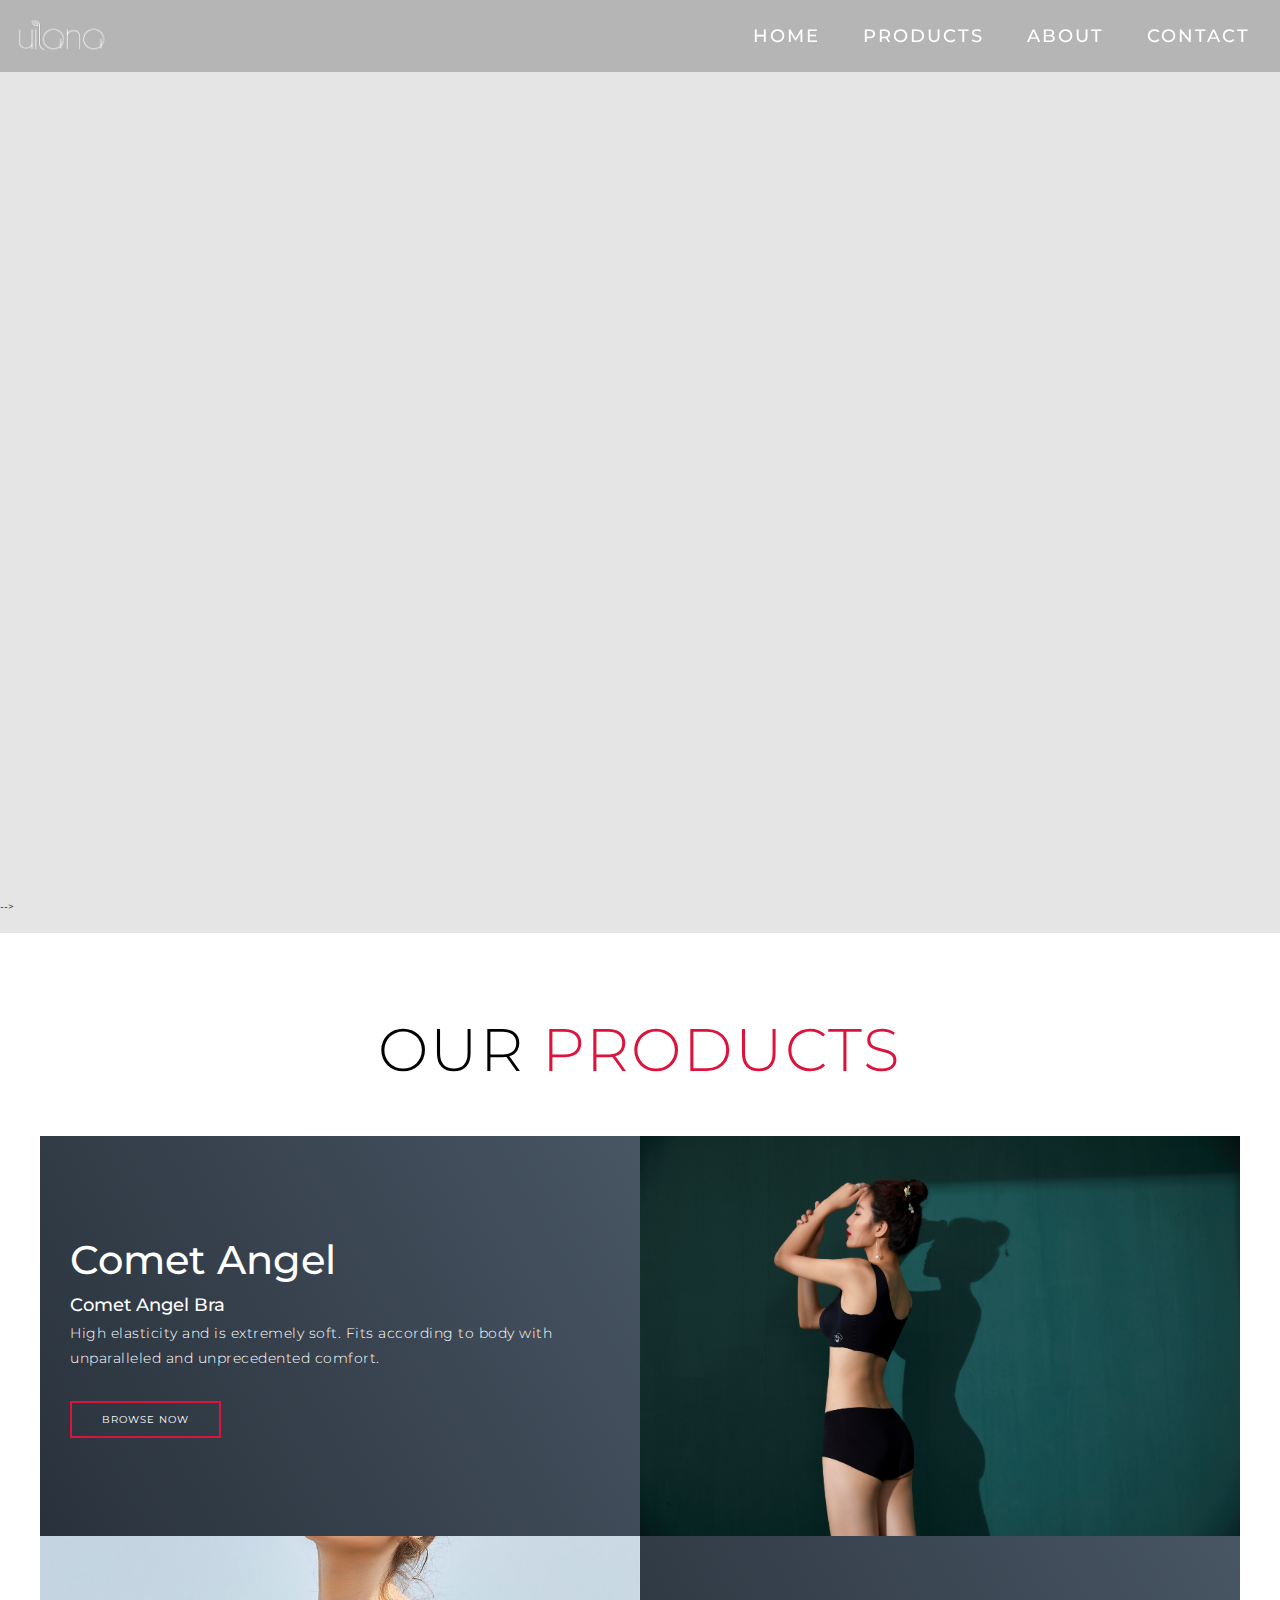
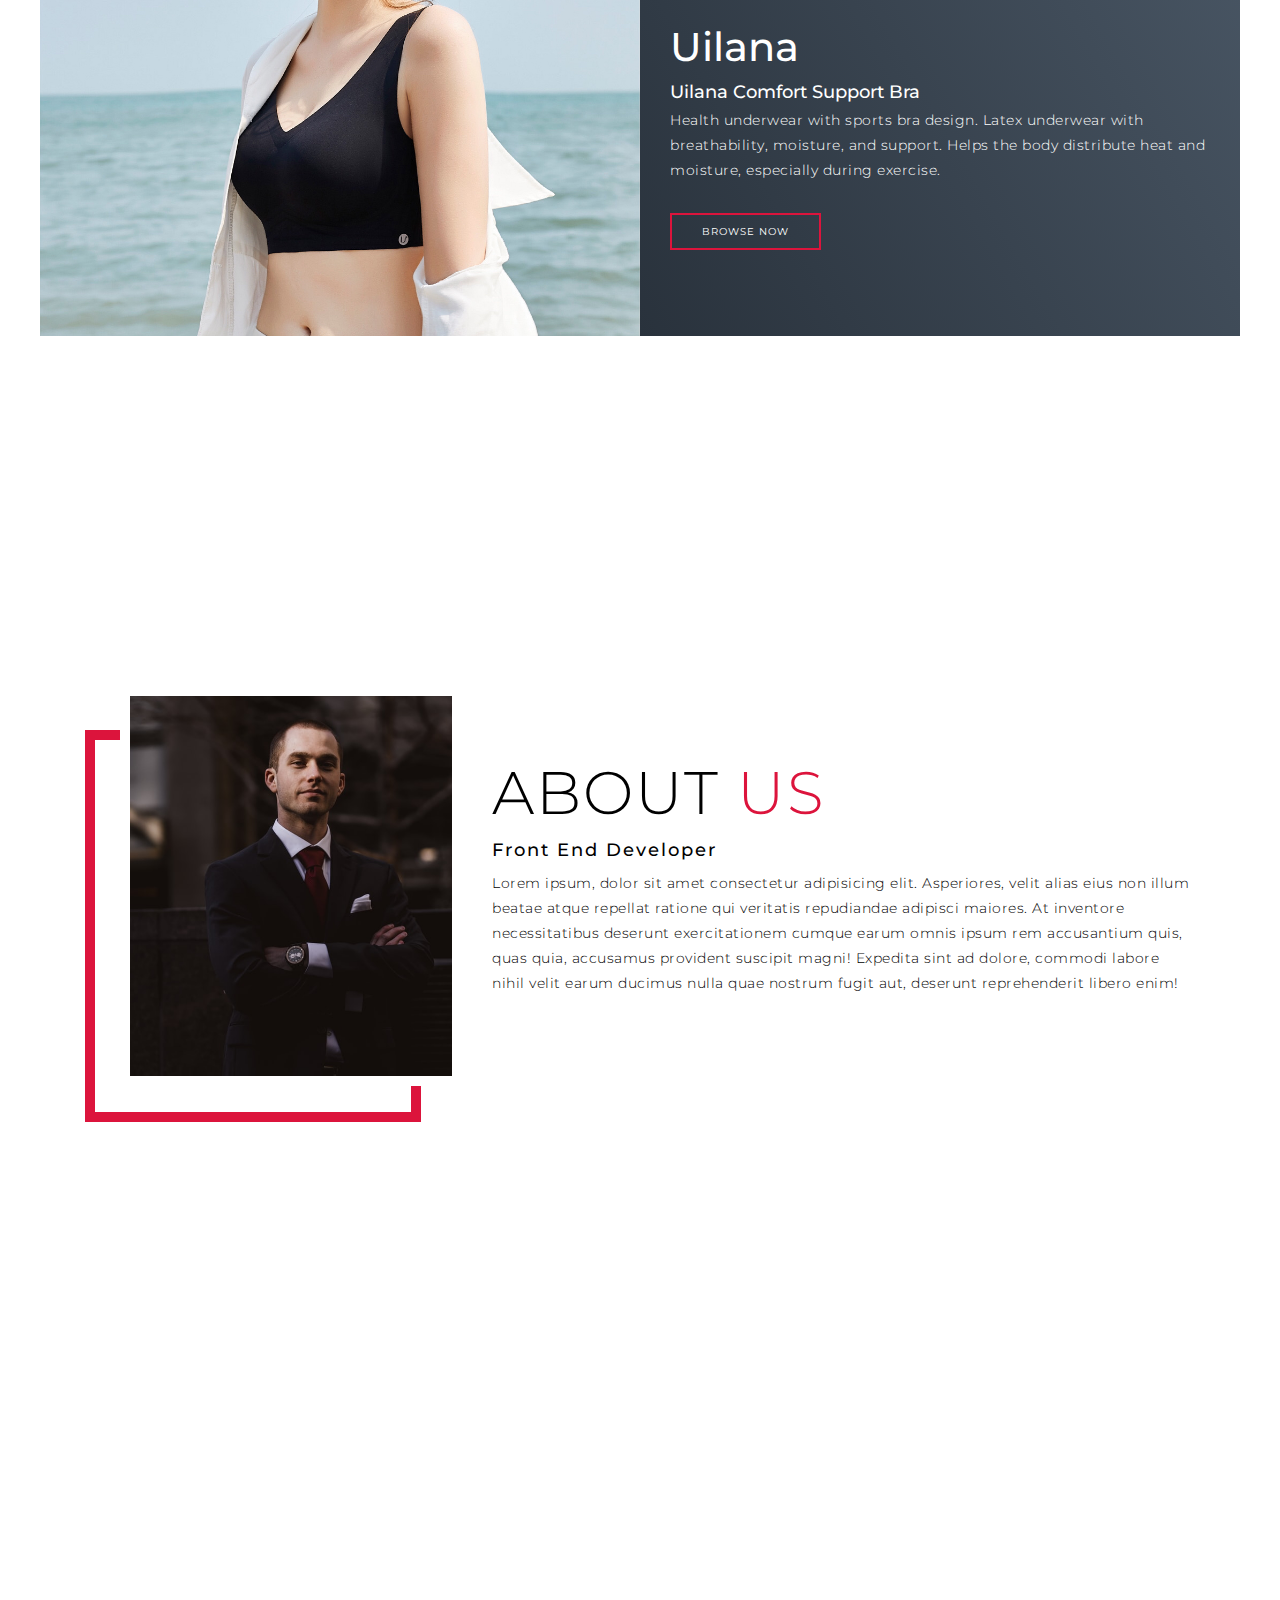
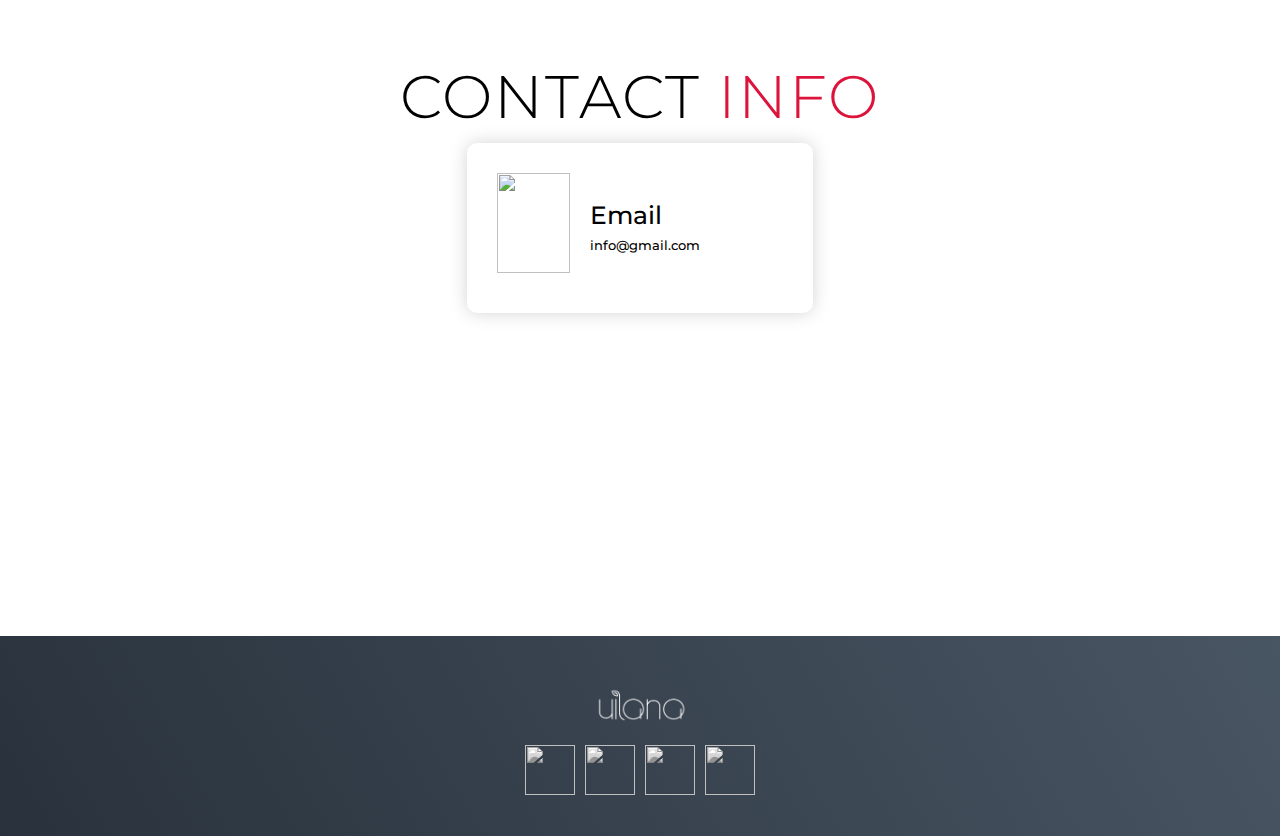
==== index.html @ 06572f0c "first commit" ====
<!DOCTYPE html>
<html lang="en">

<head>
  <meta charset="UTF-8">
  <meta name="viewport" content="width=device-width, initial-scale=1.0">
  <link rel="stylesheet" href="style.css">
  <title>Uilana</title>
</head>

<body>
  <!-- Header -->
  <section id="header">
    <div class="header container">
      <div class="nav-bar">
        <div class="brand">
          <a href="#hero">
            <img style="width: 100px;" src="img/logo.png">
          </a>
        </div>
        <div class="nav-list">
          <div class="hamburger">
            <div class="bar"></div>
          </div>
          <ul>
            <li><a href="#hero" data-after="Home">Home</a></li>
            <li><a href="#projects" data-after="Projects">Products</a></li>
            <li><a href="#about" data-after="About">About</a></li>
            <li><a href="#contact" data-after="Contact">Contact</a></li>
          </ul>
        </div>
      </div>
    </div>
  </section>
  <!-- End Header -->

  <!-- Hero Section  -->
  <section id="hero">
    <div class="hero container">
      <!-- <div>
        <h1>Comfortable <span></span></h1>
        <h1>.... <span></span></h1>
        <!-- <h1>Arfan <span></span></h1> -->
      <!-- <a href="#projects" type="button" class="cta">Portfolio</a> -->
    </div> -->
    </div>
  </section>
  <!-- End Hero Section  -->

  <!-- Service Section -->
  <!-- <section id="services">
    <div class="services container">
      <div class="service-top">
        <h1 class="section-title">Serv<span>i</span>ces</h1>
        <p>Lorem ipsum dolor sit amet consectetur, adipisicing elit. Ipsum deleniti maiores pariatur assumenda quas
          magni et, doloribus quod voluptate quasi molestiae magnam officiis dolorum, dolor provident atque molestias
          voluptatum explicabo!</p>
      </div>
      <div class="service-bottom">
        <div class="service-item">
          <div class="icon"><img src="https://img.icons8.com/bubbles/100/000000/services.png" /></div>
          <h2>Web Design</h2>
          <p>Lorem ipsum dolor sit amet consectetur adipisicing elit. Corporis debitis rerum, magni voluptatem sed
            architecto placeat beatae tenetur officia quod</p>
        </div>
        <div class="service-item">
          <div class="icon"><img src="https://img.icons8.com/bubbles/100/000000/services.png" /></div>
          <h2>Web Design</h2>
          <p>Lorem ipsum dolor sit amet consectetur adipisicing elit. Corporis debitis rerum, magni voluptatem sed
            architecto placeat beatae tenetur officia quod</p>
        </div>
        <div class="service-item">
          <div class="icon"><img src="https://img.icons8.com/bubbles/100/000000/services.png" /></div>
          <h2>Web Design</h2>
          <p>Lorem ipsum dolor sit amet consectetur adipisicing elit. Corporis debitis rerum, magni voluptatem sed
            architecto placeat beatae tenetur officia quod</p>
        </div>
        <div class="service-item">
          <div class="icon"><img src="https://img.icons8.com/bubbles/100/000000/services.png" /></div>
          <h2>Web Design</h2>
          <p>Lorem ipsum dolor sit amet consectetur adipisicing elit. Corporis debitis rerum, magni voluptatem sed
            architecto placeat beatae tenetur officia quod</p>
        </div>
      </div>
    </div>
  </section> -->
  <!-- End Service Section -->

  <!-- Projects Section -->
  <section id="projects">
    <div class="projects container">
      <div class="projects-header">
        <h1 class="section-title">Our <span>Products</span></h1>
      </div>
      <div class="all-projects">
        <div class="project-item">
          <div class="project-info">
            <h1>Comet Angel</h1>
            <h2>Comet Angel Bra</h2>
            <p>High elasticity and is extremely soft. Fits according to body with unparalleled and unprecedented comfort. </p>
            <a href="cometangel.html" type="button" class="ctb">Browse now</a>
          </div>
          <div class="project-img">
            <img src="./img/IMG_4832.JPG" alt="img">
          </div>
        </div>
        <div class="project-item">
          <div class="project-info">
            <h1>Uilana</h1>
            <h2>Uilana Comfort Support Bra</h2>
            <p>Health underwear with sports bra design. Latex underwear with breathability, moisture,
              and support. Helps the body distribute heat and moisture, especially during exercise. </p>
            <a href="uilana.html" type="button" class="ctb">Browse now</a>
          </div>
          <div class="project-img">
            <img src="./img/IMG_4833.JPG" alt="img">
          </div>
        </div>

      </div>
    </div>
  </section>
  <!-- End Projects Section -->

  <!-- About Section -->
  <section id="about">
    <div class="about container">
      <div class="col-left">
        <div class="about-img">
          <img src="./img/img-2.png" alt="img">
        </div>
      </div>
      <div class="col-right">
        <h1 class="section-title">About <span>us</span></h1>
        <h2>Front End Developer</h2>
        <p>Lorem ipsum, dolor sit amet consectetur adipisicing elit. Asperiores, velit alias eius non illum beatae atque
          repellat ratione qui veritatis repudiandae adipisci maiores. At inventore necessitatibus deserunt
          exercitationem cumque earum omnis ipsum rem accusantium quis, quas quia, accusamus provident suscipit magni!
          Expedita sint ad dolore, commodi labore nihil velit earum ducimus nulla quae nostrum fugit aut, deserunt
          reprehenderit libero enim!</p>

      </div>
    </div>
  </section>
  <!-- End About Section -->

  <!-- Contact Section -->
  <section id="contact">
    <div class="contact container">
      <div>
        <h1 class="section-title">Contact <span>info</span></h1>
      </div>
      <div class="contact-items">
        
        <div class="contact-item">
          <div class="icon"><img src="https://img.icons8.com/bubbles/100/000000/new-post.png" /></div>
          <div class="contact-info">
            <h1>Email</h1>
            <h2>info@gmail.com</h2>
          </div>
        </div>
        
      </div>
    </div>
  </section>
  <!-- End Contact Section -->

  <!-- Footer -->
  <section id="footer">
    <div class="footer container">
      <div class="brand" style="margin-bottom: 20px;">
        <img style="width: 100px;" src="img/logo.png">
      </div>
      <div class="social-icon">
        <div class="social-item">
          <a href="#"><img src="https://img.icons8.com/bubbles/100/000000/facebook-new.png" /></a>
        </div>
        <div class="social-item">
          <a href="#"><img src="https://img.icons8.com/bubbles/100/000000/instagram-new.png" /></a>
        </div>
        <div class="social-item">
          <a href="#"><img src="https://img.icons8.com/bubbles/100/000000/twitter.png" /></a>
        </div>
        <div class="social-item">
          <a href="#"><img src="https://img.icons8.com/bubbles/100/000000/behance.png" /></a>
        </div>
      </div>
    </div>
  </section>
  <!-- End Footer -->
  <script src="./app.js"></script>
</body>

</html>
---- style.css ----
@import 'https://fonts.googleapis.com/css?family=Montserrat:300, 400, 700&display=swap';
* {
	padding: 0;
	margin: 0;
	box-sizing: border-box;
}
html {
	font-size: 10px;
	font-family: 'Montserrat', sans-serif;
	scroll-behavior: smooth;
}
a {
	text-decoration: none;
}
.container {
	min-height: 100vh;
	width: 100%;
	display: flex;
	align-items: center;
	justify-content: center;
}
img {
	height: 100%;
	width: 100%;
	object-fit: cover;
}
p {
	color: black;
	font-size: 1.4rem;
	margin-top: 5px;
	line-height: 2.5rem;
	font-weight: 300;
	letter-spacing: 0.05rem;
}
.section-title {
	font-size: 4rem;
	font-weight: 300;
	color: black;
	margin-bottom: 10px;
	text-transform: uppercase;
	letter-spacing: 0.2rem;
	text-align: center;
}
.section-title span {
	color: crimson;
}

.cta {
	display: inline-block;
	padding: 10px 30px;
	color: white;
	background-color: transparent;
	border: 2px solid crimson;
	font-size: 2rem;
	text-transform: uppercase;
	letter-spacing: 0.1rem;
	margin-top: 30px;
	transition: 0.3s ease;
	transition-property: background-color, color;
}
.cta:hover {
	color: white;
	background-color: crimson;
}
.ctb {
	display: inline-block;
	padding: 10px 30px;
	color: white;
	background-color: transparent;
	border: 2px solid crimson;
	font-size: 1rem;
	text-transform: uppercase;
	letter-spacing: 0.1rem;
	margin-top: 30px;
	transition: 0.3s ease;
	transition-property: background-color, color;
}
.ctb:hover {
	color: white;
	background-color: crimson;
}
.brand h1 {
	font-size: 3rem;
	text-transform: uppercase;
	color: white;
}
.brand h1 span {
	color: crimson;
}

/* Header section */
#header {
	position: fixed;
	z-index: 1000;
	left: 0;
	top: 0;
	width: 100vw;
	height: auto;
}
#header .header {
	min-height: 8vh;
	background-color: rgba(31, 30, 30, 0.24);
	transition: 0.3s ease background-color;
}
#header .nav-bar {
	display: flex;
	align-items: center;
	justify-content: space-between;
	width: 100%;
	height: 100%;
	max-width: 1300px;
	padding: 0 10px;
}
#header .nav-bar-product {
	display: flex;
	align-items: center;
	justify-content: space-between;
	background-color: rgb(43, 54, 64);
	width: 100%;
	height: 100%;
	max-width: 1300px;
	padding: 0 10px;
}
#header .nav-list ul {
	list-style: none;
	position: absolute;
	background-color: rgb(31, 30, 30);
	width: 100vw;
	height: 100vh;
	left: 100%;
	top: 0;
	display: flex;
	flex-direction: column;
	justify-content: center;
	align-items: center;
	z-index: 1;
	overflow-x: hidden;
	transition: 0.5s ease left;
}
#header .nav-list ul.active {
	left: 0%;
}
#header .nav-list ul a {
	font-size: 2.5rem;
	font-weight: 500;
	letter-spacing: 0.2rem;
	text-decoration: none;
	color: white;
	text-transform: uppercase;
	padding: 20px;
	display: block;
}
#header .nav-list ul a::after {
	content: attr(data-after);
	position: absolute;
	top: 50%;
	left: 50%;
	transform: translate(-50%, -50%) scale(0);
	color: rgba(240, 248, 255, 0.021);
	font-size: 13rem;
	letter-spacing: 50px;
	z-index: -1;
	transition: 0.3s ease letter-spacing;
}
#header .nav-list ul li:hover a::after {
	transform: translate(-50%, -50%) scale(1);
	letter-spacing: initial;
}
#header .nav-list ul li:hover a {
	color: crimson;
}
#header .hamburger {
	height: 60px;
	width: 60px;
	display: inline-block;
	border: 3px solid white;
	border-radius: 50%;
	position: relative;
	display: flex;
	align-items: center;
	justify-content: center;
	z-index: 100;
	cursor: pointer;
	transform: scale(0.8);
	margin-right: 20px;
}
#header .hamburger:after {
	position: absolute;
	content: '';
	height: 100%;
	width: 100%;
	border-radius: 50%;
	border: 3px solid white;
	animation: hamburger_puls 1s ease infinite;
}
#header .hamburger .bar {
	height: 2px;
	width: 30px;
	position: relative;
	background-color: white;
	z-index: -1;
}
#header .hamburger .bar::after,
#header .hamburger .bar::before {
	content: '';
	position: absolute;
	height: 100%;
	width: 100%;
	left: 0;
	background-color: white;
	transition: 0.3s ease;
	transition-property: top, bottom;
}
#header .hamburger .bar::after {
	top: 8px;
}
#header .hamburger .bar::before {
	bottom: 8px;
}
#header .hamburger.active .bar::before {
	bottom: 0;
}
#header .hamburger.active .bar::after {
	top: 0;
}
/* End Header section */

/* Hero Section */
#hero {
	background-image: url(./img/banner.jpg);
	background-size: cover;
	background-position: top center;
	position: relative;
	z-index: 1;
}
#hero::after {
	content: '';
	position: absolute;
	left: 0;
	top: 0;
	height: 100%;
	width: 100%;
	background-color: black;
	opacity: 0.1;
	padding-top: 20px;
	z-index: -1;
}
#hero .hero {
	max-width: 1200px;
	margin: 0 auto;
	padding: 0 50px;
	justify-content: flex-start;
}
#hero h1 {
	display: block;
	width: fit-content;
	font-size: 4rem;
	position: relative;
	color: transparent;
	animation: text_reveal 0.5s ease forwards;
	animation-delay: 1s;
}
#hero h1:nth-child(1) {
	animation-delay: 1s;
}
#hero h1:nth-child(2) {
	animation-delay: 2s;
}
#hero h1:nth-child(3) {
	animation: text_reveal_name 0.5s ease forwards;
	animation-delay: 3s;
}
#hero h1 span {
	position: absolute;
	top: 0;
	left: 0;
	height: 100%;
	width: 0;
	background-color: crimson;
	animation: text_reveal_box 1s ease;
	animation-delay: 0.5s;
}
#hero h1:nth-child(1) span {
	animation-delay: 0.5s;
}
#hero h1:nth-child(2) span {
	animation-delay: 1.5s;
}
#hero h1:nth-child(3) span {
	animation-delay: 2.5s;
}

/* End Hero Section */

/* Services Section */
#services .services {
	flex-direction: column;
	text-align: center;
	max-width: 1500px;
	margin: 0 auto;
	padding: 100px 0;
}
#services .service-top {
	max-width: 500px;
	margin: 0 auto;
}
#services .service-bottom {
	display: flex;
	align-items: center;
	justify-content: center;
	flex-wrap: wrap;
	margin-top: 50px;
}
#services .service-item {
	flex-basis: 80%;
	display: flex;
	align-items: flex-start;
	justify-content: center;
	flex-direction: column;
	padding: 30px;
	border-radius: 10px;
	background-image: url(./img/img-1.png);
	background-size: cover;
	margin: 10px 5%;
	position: relative;
	z-index: 1;
	overflow: hidden;
}
#services .service-item::after {
	content: '';
	position: absolute;
	left: 0;
	top: 0;
	height: 100%;
	width: 100%;
	background-image: linear-gradient(60deg, #29323c 0%, #485563 100%);
	opacity: 0.9;
	z-index: -1;
}
#services .service-bottom .icon {
	height: 80px;
	width: 80px;
	margin-bottom: 20px;
}
#services .service-item h2 {
	font-size: 2rem;
	color: white;
	margin-bottom: 10px;
	text-transform: uppercase;
}
#services .service-item p {
	color: white;
	text-align: left;
}
/* End Services Section */

/* Projects section */
#projects .projects {
	flex-direction: column;
	max-width: 1200px;
	margin: 0 auto;
	padding: 100px 0;
}
#projects .projects-header h1 {
	margin-bottom: 50px;
}
#projects .all-projects {
	display: flex;
	align-items: center;
	justify-content: center;
	flex-direction: column;
}
#projects .project-item {
	display: flex;
	align-items: center;
	justify-content: center;
	flex-direction: column;
	width: 80%;
	margin: 20px auto;
	overflow: hidden;
	border-radius: 10px;
}
#projects .project-info {
	padding: 30px;
	flex-basis: 50%;
	height: 100%;
	display: flex;
	align-items: flex-start;
	justify-content: center;
	flex-direction: column;
	background-image: linear-gradient(60deg, #29323c 0%, #485563 100%);
	color: white;
}
#projects .project-info h1 {
	font-size: 4rem;
	font-weight: 500;
}
#projects .project-info h2 {
	font-size: 1.8rem;
	font-weight: 500;
	margin-top: 10px;
}
#projects .project-info p {
	color: white;
}
#projects .project-img {
	flex-basis: 50%;
	height: 300px;
	overflow: hidden;
	position: relative;
}
#projects .project-img:after {
	content: '';
	position: absolute;
	left: 0;
	top: 0;
	height: 100%;
	width: 100%;
	opacity: 1;
}
#projects .project-img img {
	transition: 0.3s ease transform;
}
#projects .project-item:hover .project-img img {
	transform: scale(1.1);
}
/* End Projects section */

/* About Section */
#about .about {
	flex-direction: column-reverse;
	text-align: center;
	max-width: 1200px;
	margin: 0 auto;
	padding: 100px 20px;
}
#about .col-left {
	width: 250px;
	height: 360px;
}
#about .col-right {
	width: 100%;
}
#about .col-right h2 {
	font-size: 1.8rem;
	font-weight: 500;
	letter-spacing: 0.2rem;
	margin-bottom: 10px;
}
#about .col-right p {
	margin-bottom: 20px;
}
#about .col-right .cta {
	color: black;
	margin-bottom: 50px;
	padding: 10px 20px;
	font-size: 2rem;
}
#about .col-left .about-img {
	height: 100%;
	width: 100%;
	position: relative;
	border: 10px solid white;
}
#about .col-left .about-img::after {
	content: '';
	position: absolute;
	left: -33px;
	top: 19px;
	height: 98%;
	width: 98%;
	border: 7px solid crimson;
	z-index: -1;
}
/* End About Section */

/* contact Section */
#contact .contact {
	flex-direction: column;
	max-width: 1200px;
	margin: 0 auto;
	width: 90%;
}
#contact .contact-items {
	/* max-width: 400px; */
	width: 100%;
}
#contact .contact-item {
	width: 80%;
	padding: 20px;
	text-align: center;
	border-radius: 10px;
	padding: 30px;
	margin: 30px;
	display: flex;
	justify-content: center;
	align-items: center;
	flex-direction: column;
	box-shadow: 0px 0px 18px 0 #0000002c;
	transition: 0.3s ease box-shadow;
}
#contact .contact-item:hover {
	box-shadow: 0px 0px 5px 0 #0000002c;
}
#contact .icon {
	width: 70px;
	margin: 0 auto;
	margin-bottom: 10px;
}
#contact .contact-info h1 {
	font-size: 2.5rem;
	font-weight: 500;
	margin-bottom: 5px;
}
#contact .contact-info h2 {
	font-size: 1.3rem;
	line-height: 2rem;
	font-weight: 500;
}
/*End contact Section */

/* Footer */
#footer {
	background-image: linear-gradient(60deg, #29323c 0%, #485563 100%);
}
#footer .footer {
	min-height: 200px;
	flex-direction: column;
	padding-top: 50px;
	padding-bottom: 10px;
}
#footer h2 {
	color: white;
	font-weight: 500;
	font-size: 1.8rem;
	letter-spacing: 0.1rem;
	margin-top: 10px;
	margin-bottom: 10px;
}
#footer .social-icon {
	display: flex;
	margin-bottom: 30px;
}
#footer .social-item {
	height: 50px;
	width: 50px;
	margin: 0 5px;
}
#footer .social-item img {
	filter: grayscale(1);
	transition: 0.3s ease filter;
}
#footer .social-item:hover img {
	filter: grayscale(0);
}
#footer p {
	color: white;
	font-size: 1.3rem;
}
/* End Footer */

/* Keyframes */
@keyframes hamburger_puls {
	0% {
		opacity: 1;
		transform: scale(1);
	}
	100% {
		opacity: 0;
		transform: scale(1.4);
	}
}
@keyframes text_reveal_box {
	50% {
		width: 100%;
		left: 0;
	}
	100% {
		width: 0;
		left: 100%;
	}
}
@keyframes text_reveal {
	100% {
		color: white;
	}
}
@keyframes text_reveal_name {
	100% {
		color: crimson;
		font-weight: 500;
	}
}
/* End Keyframes */

/* Media Query For Tablet */
@media only screen and (min-width: 768px) {
	.cta {
		font-size: 2.5rem;
		padding: 20px 60px;
	}
	h1.section-title {
		font-size: 6rem;
	}

	/* Hero */
	#hero h1 {
		font-size: 7rem;
	}
	/* End Hero */

	/* Services Section */
	#services .service-bottom .service-item {
		flex-basis: 45%;
		margin: 2.5%;
	}
	/* End Services Section */

	/* Project */
	#projects .project-item {
		flex-direction: row;
	}
	#projects .project-item:nth-child(even) {
		flex-direction: row-reverse;
	}
	#projects .project-item {
		height: 400px;
		margin: 0;
		width: 100%;
		border-radius: 0;
	}
	#projects .all-projects .project-info {
		height: 100%;
	}
	#projects .all-projects .project-img {
		height: 100%;
	}
	/* End Project */

	/* About */
	#about .about {
		flex-direction: row;
	}
	#about .col-left {
		width: 600px;
		height: 400px;
		padding-left: 60px;
	}
	#about .about .col-left .about-img::after {
		left: -45px;
		top: 34px;
		height: 98%;
		width: 98%;
		border: 10px solid crimson;
	}
	#about .col-right {
		text-align: left;
		padding: 30px;
	}
	#about .col-right h1 {
		text-align: left;
	}
	/* End About */

	/* contact  */
	#contact .contact {
		flex-direction: column;
		padding: 100px 0;
		align-items: center;
		justify-content: center;
		min-width: 20vh;
	}
	#contact .contact-items {
		width: 100%;
		display: flex;
		flex-direction: row;
		justify-content: space-evenly;
		margin: 0;
	}
	#contact .contact-item {
		width: 30%;
		margin: 0;
		flex-direction: row;
	}
	#contact .contact-item .icon {
		height: 100px;
		width: 100px;
	}
	#contact .contact-item .icon img {
		object-fit: contain;
	}
	#contact .contact-item .contact-info {
		width: 100%;
		text-align: left;
		padding-left: 20px;
	}
	/* End contact  */
}
/* End Media Query For Tablet */

/* Media Query For Desktop */
@media only screen and (min-width: 1200px) {
	/* header */
	#header .hamburger {
		display: none;
	}
	#header .nav-list ul {
		position: initial;
		display: block;
		height: auto;
		width: fit-content;
		background-color: transparent;
	}
	#header .nav-list ul li {
		display: inline-block;
	}
	#header .nav-list ul li a {
		font-size: 1.8rem;
	}
	#header .nav-list ul a:after {
		display: none;
	}
	/* End header */

	#services .service-bottom .service-item {
		flex-basis: 22%;
		margin: 1.5%;
	}
}
/* End  Media Query For Desktop */
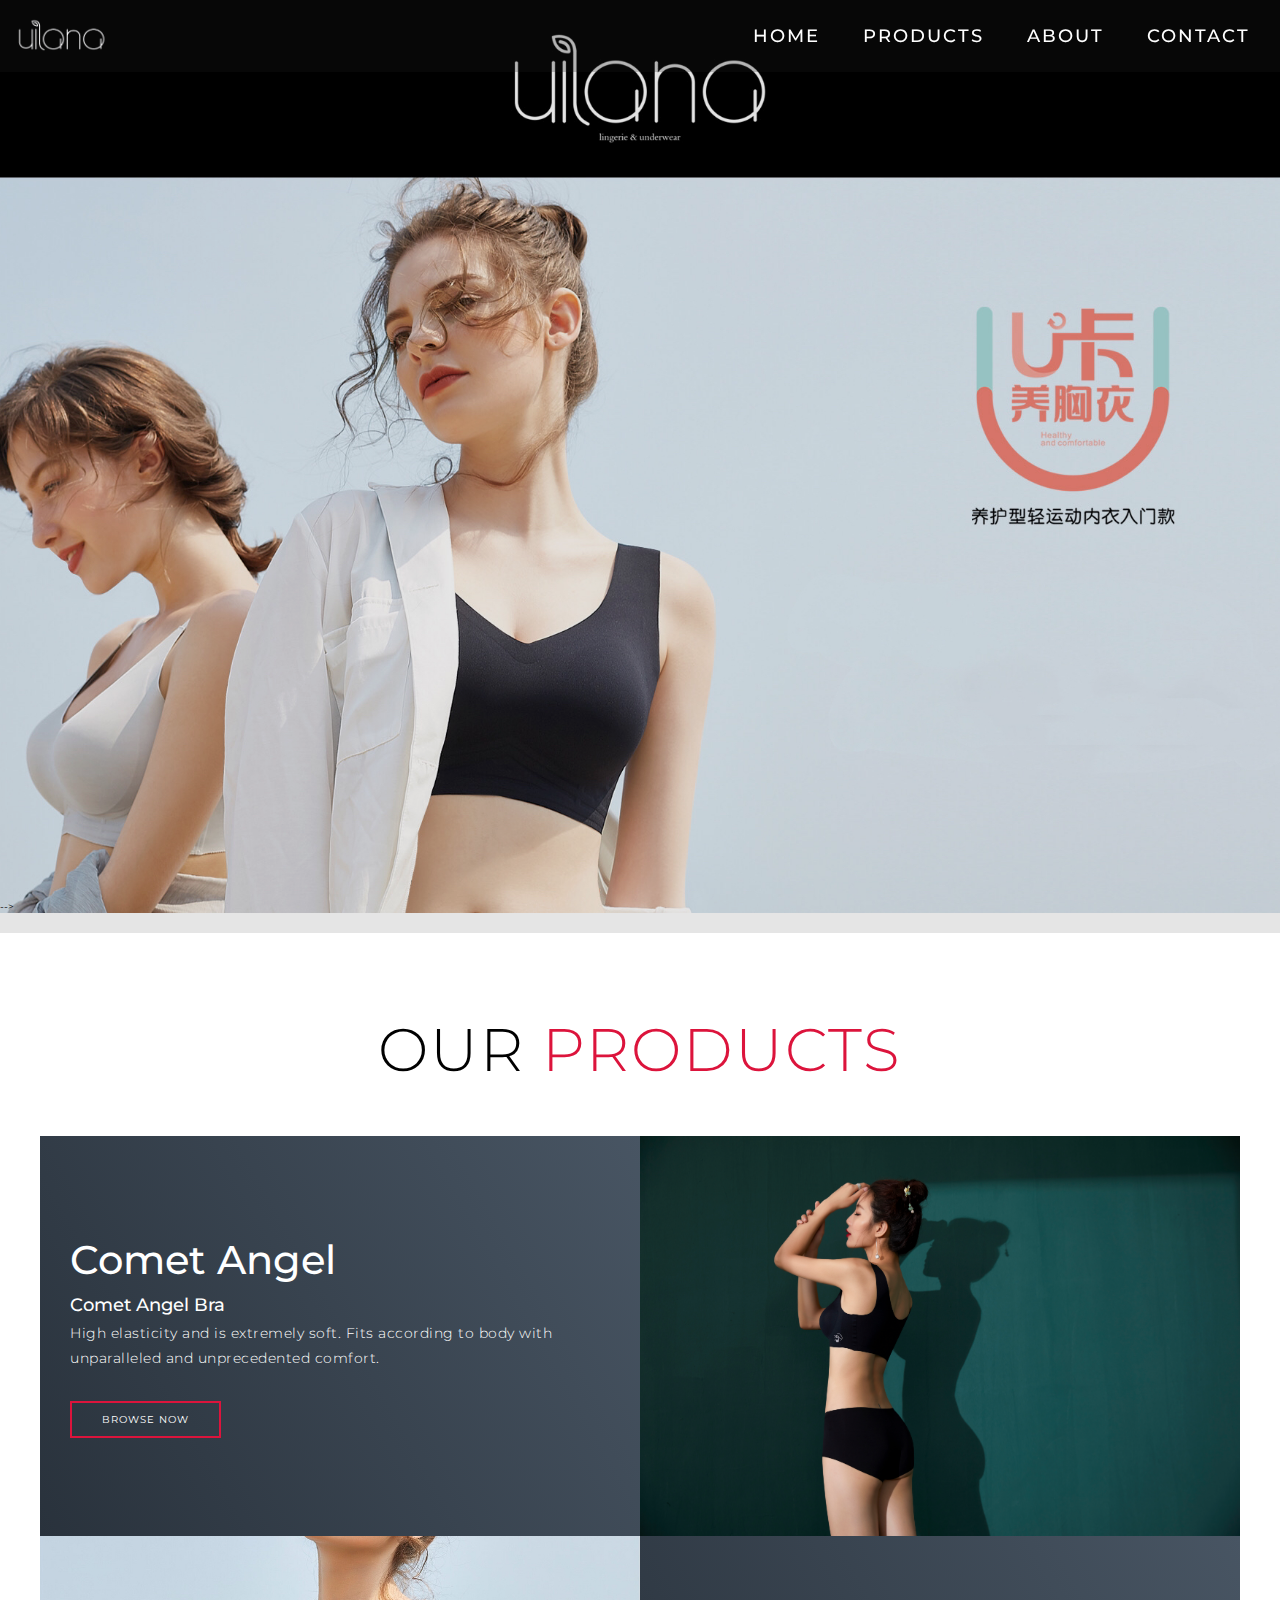
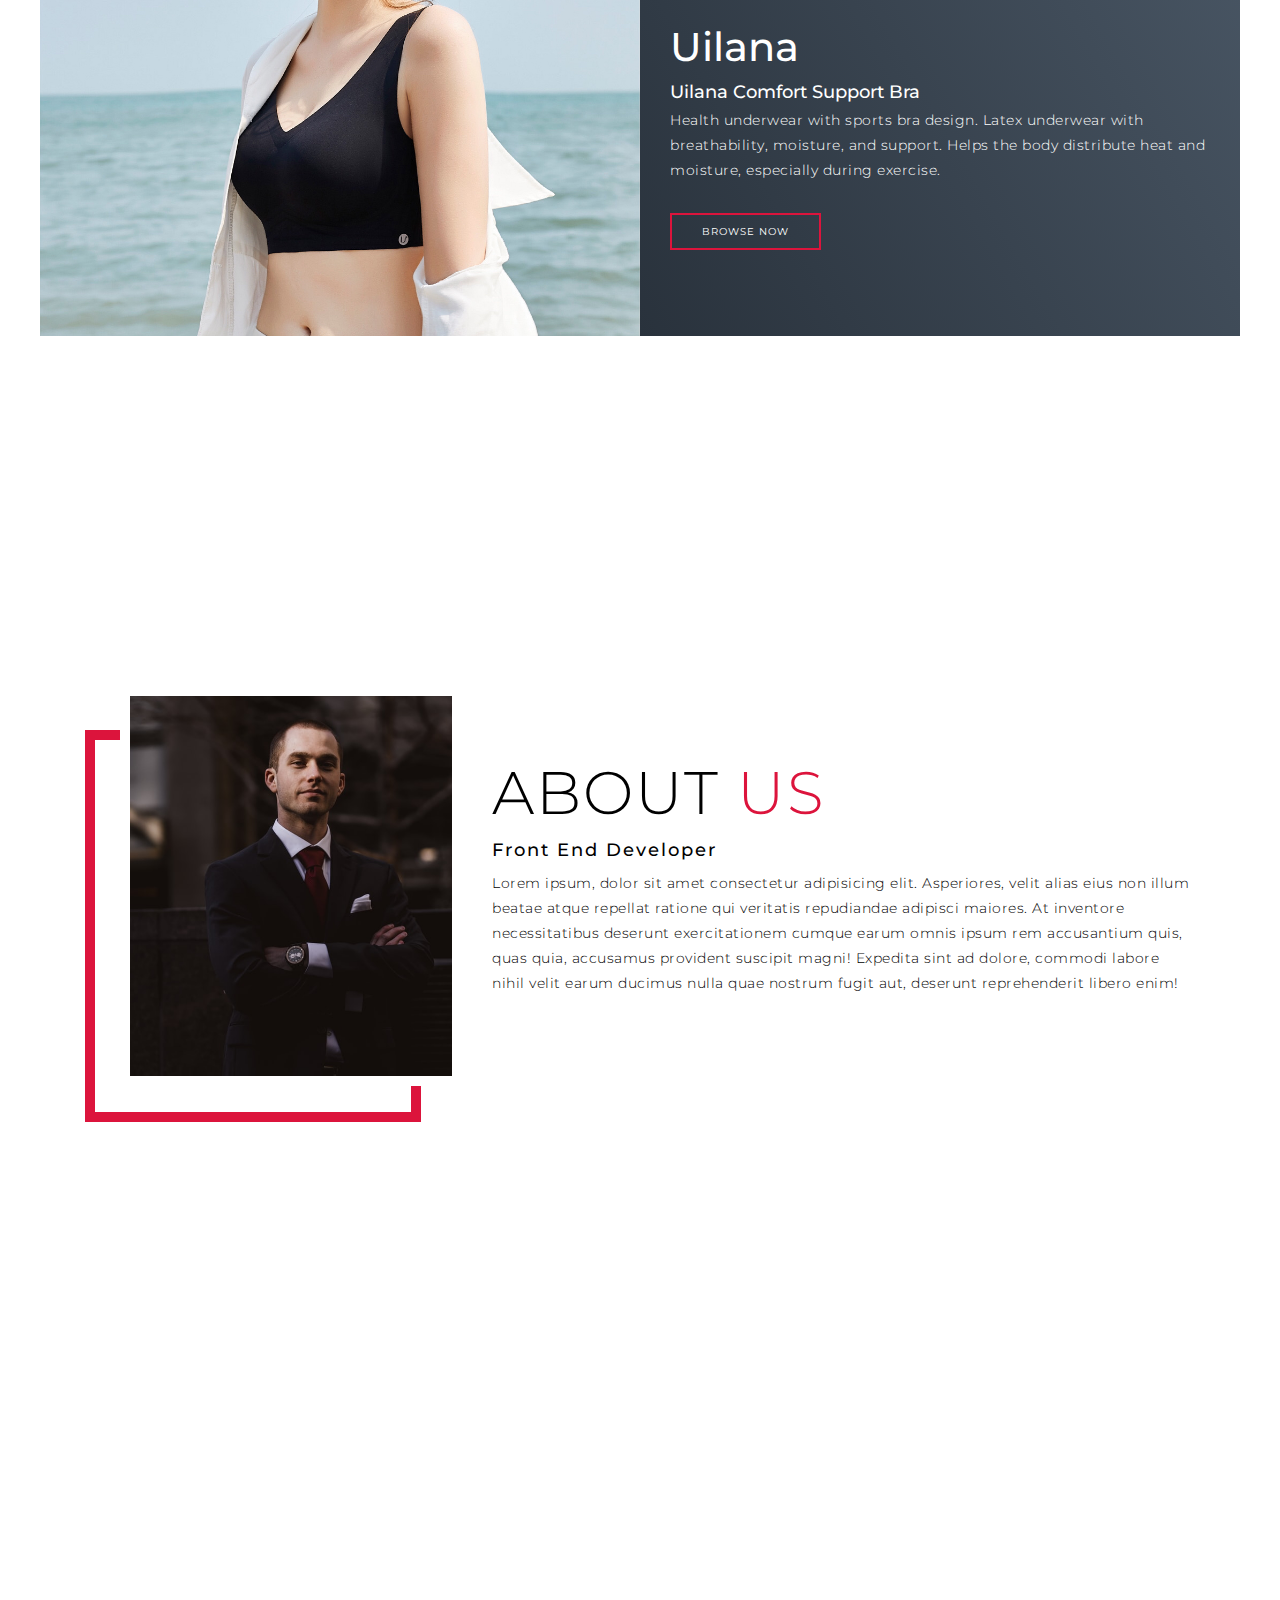
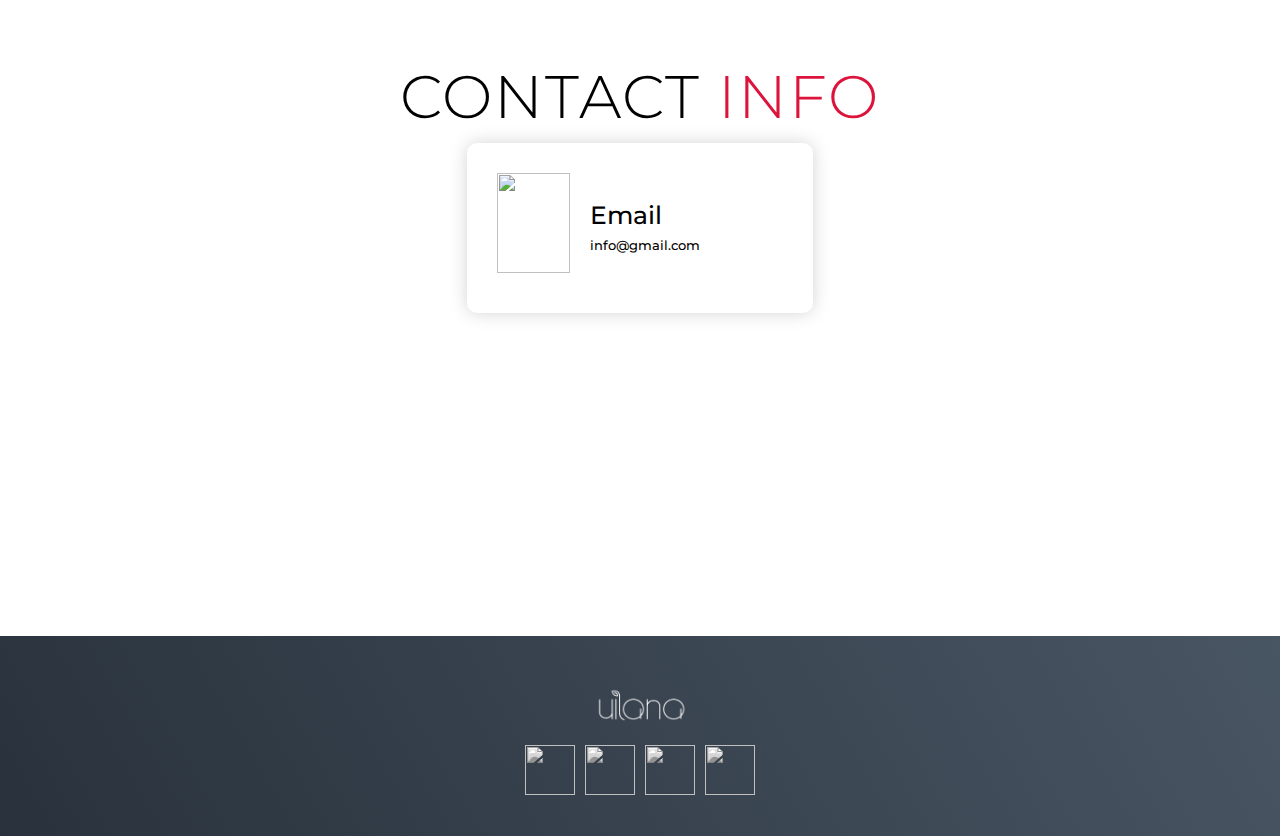
==== commit 9e9e5de3: "fix" ====
--- a/index.html
+++ b/index.html
@@ -35,8 +35,8 @@
   <!-- End Header -->
 
   <!-- Hero Section  -->
-  <section id="hero">
-    <div class="hero container">
+  <section id="hero" style="background-image: url(img/banner.JPG);">
+    <div class="hero container" >
       <!-- <div>
         <h1>Comfortable <span></span></h1>
         <h1>.... <span></span></h1>
--- a/style.css
+++ b/style.css
@@ -227,7 +227,7 @@
 
 /* Hero Section */
 #hero {
-	background-image: url(./img/banner.jpg);
+	/* background-image: url(img/banner.JPG); */
 	background-size: cover;
 	background-position: top center;
 	position: relative;
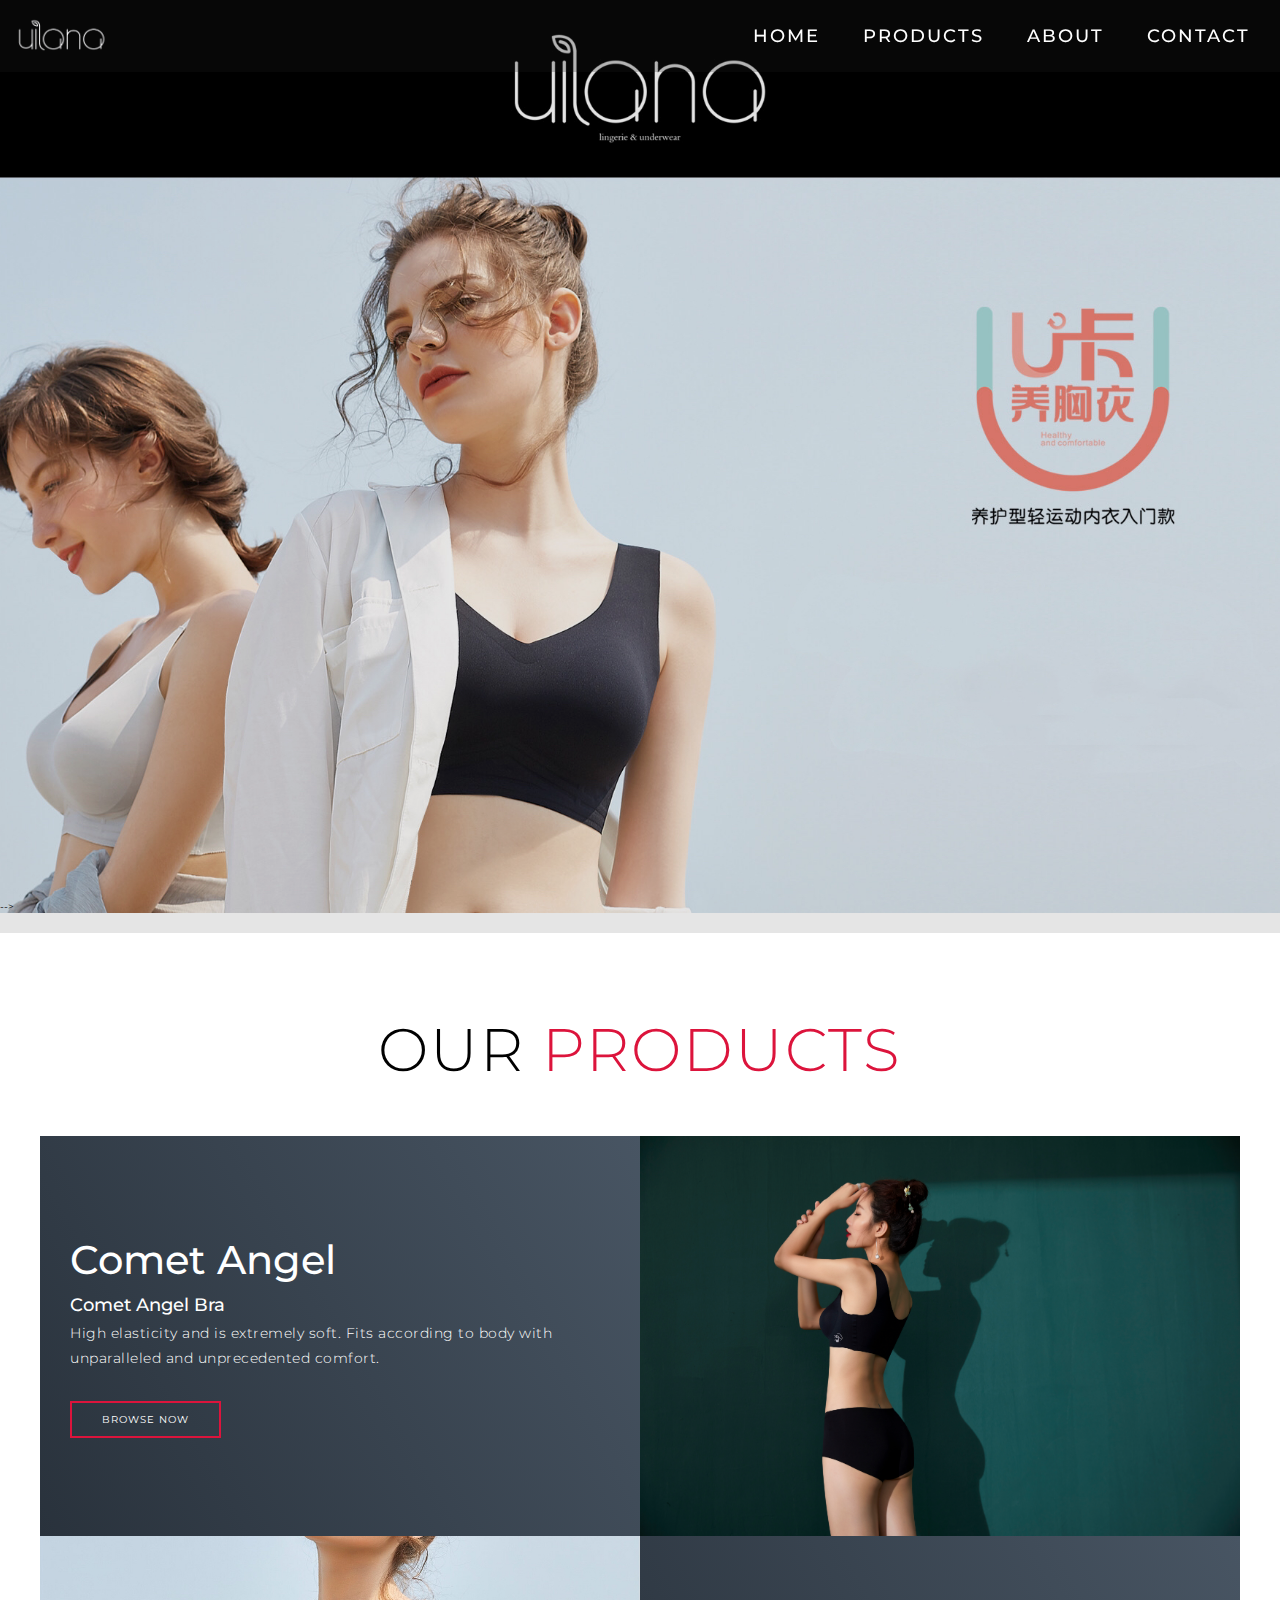
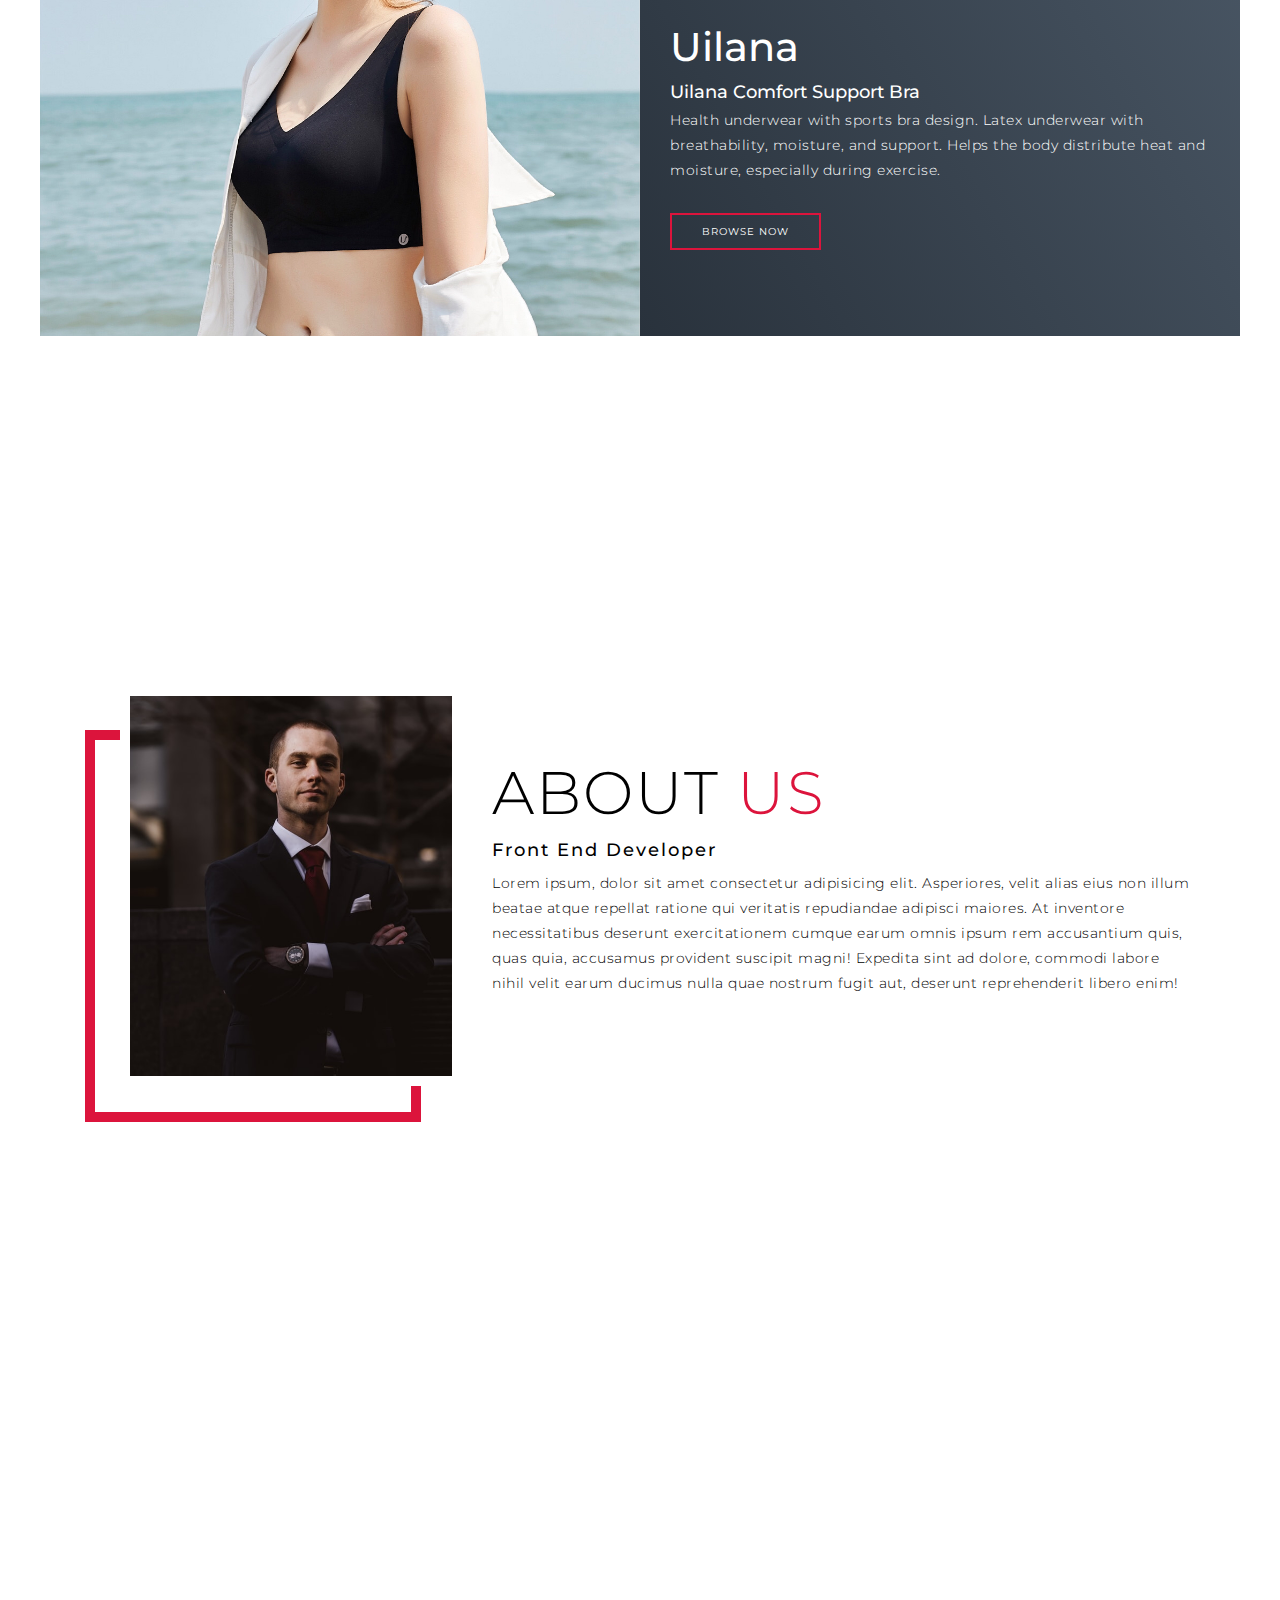
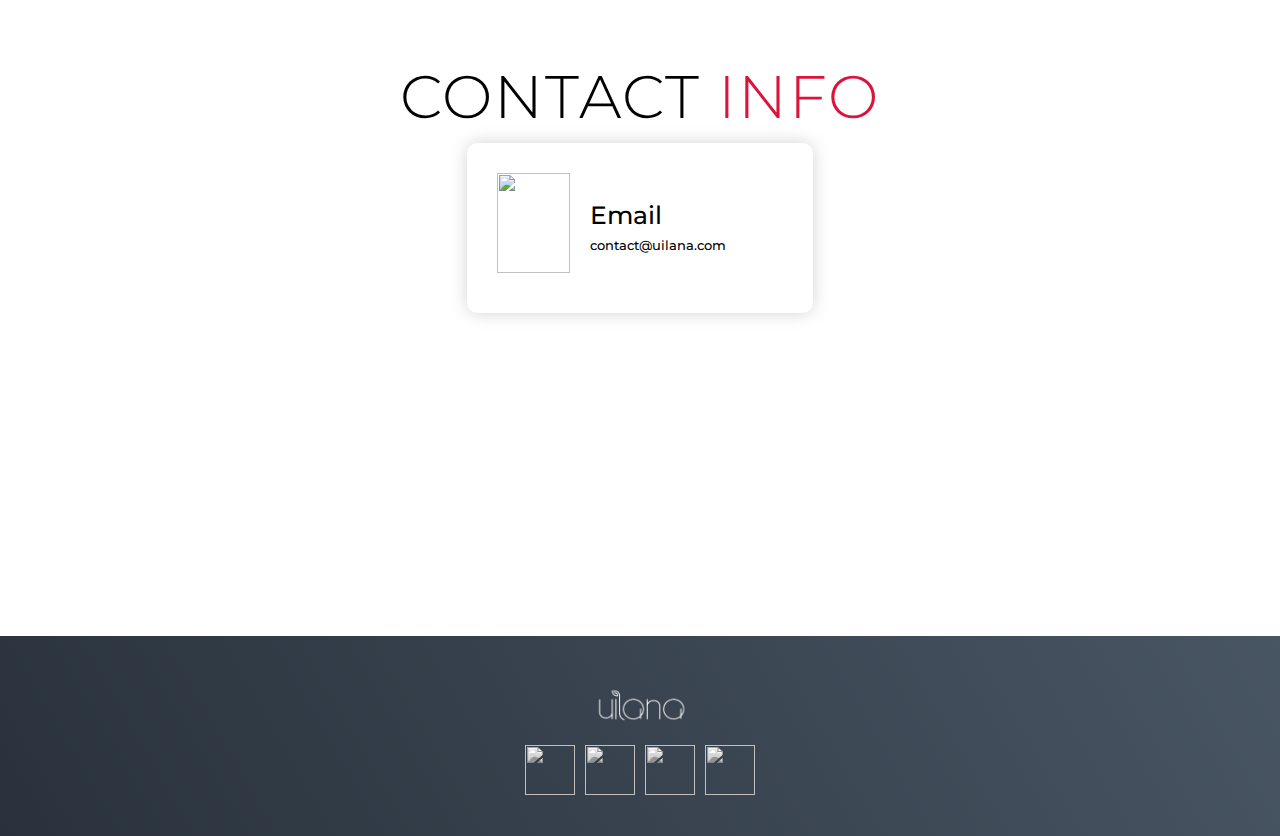
==== commit 9554b2e1: "2nd" ====
--- a/index.html
+++ b/index.html
@@ -156,7 +156,7 @@
           <div class="icon"><img src="https://img.icons8.com/bubbles/100/000000/new-post.png" /></div>
           <div class="contact-info">
             <h1>Email</h1>
-            <h2>info@gmail.com</h2>
+            <h2>contact@uilana.com</h2>
           </div>
         </div>
         
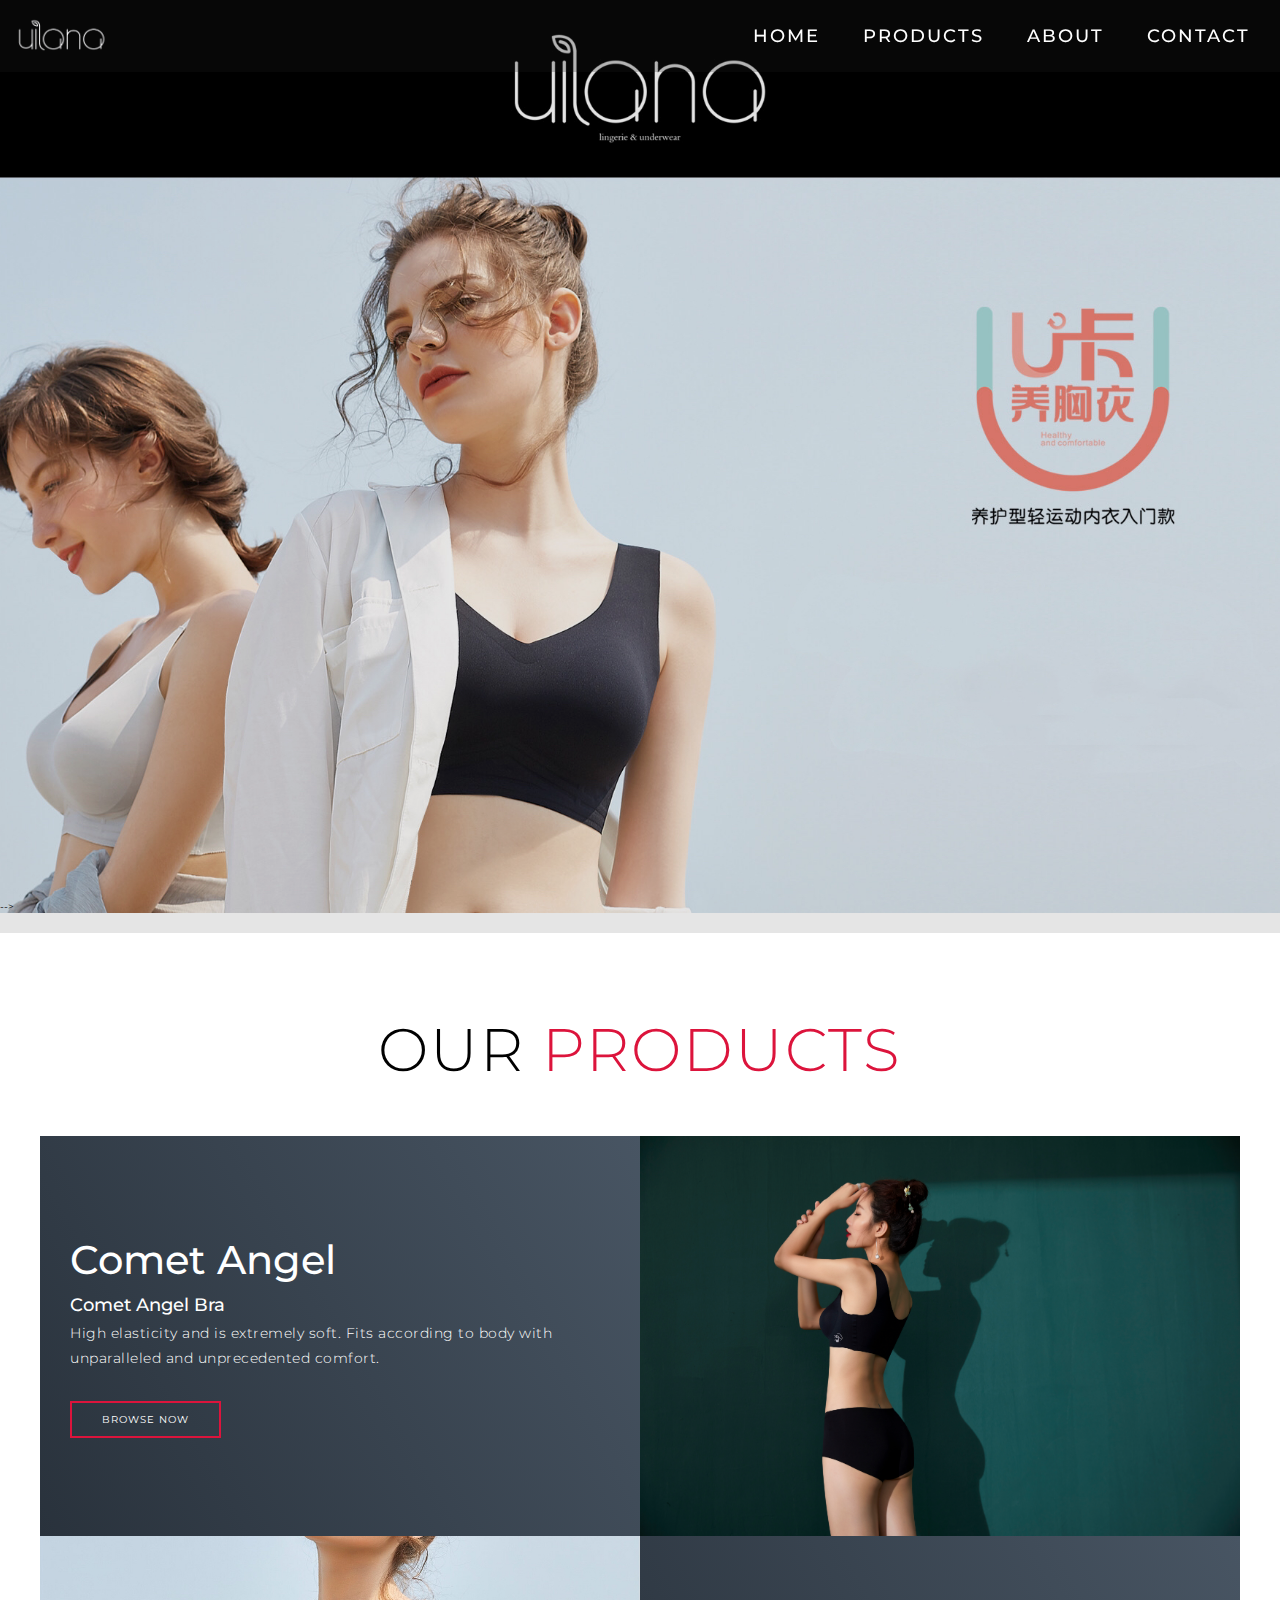
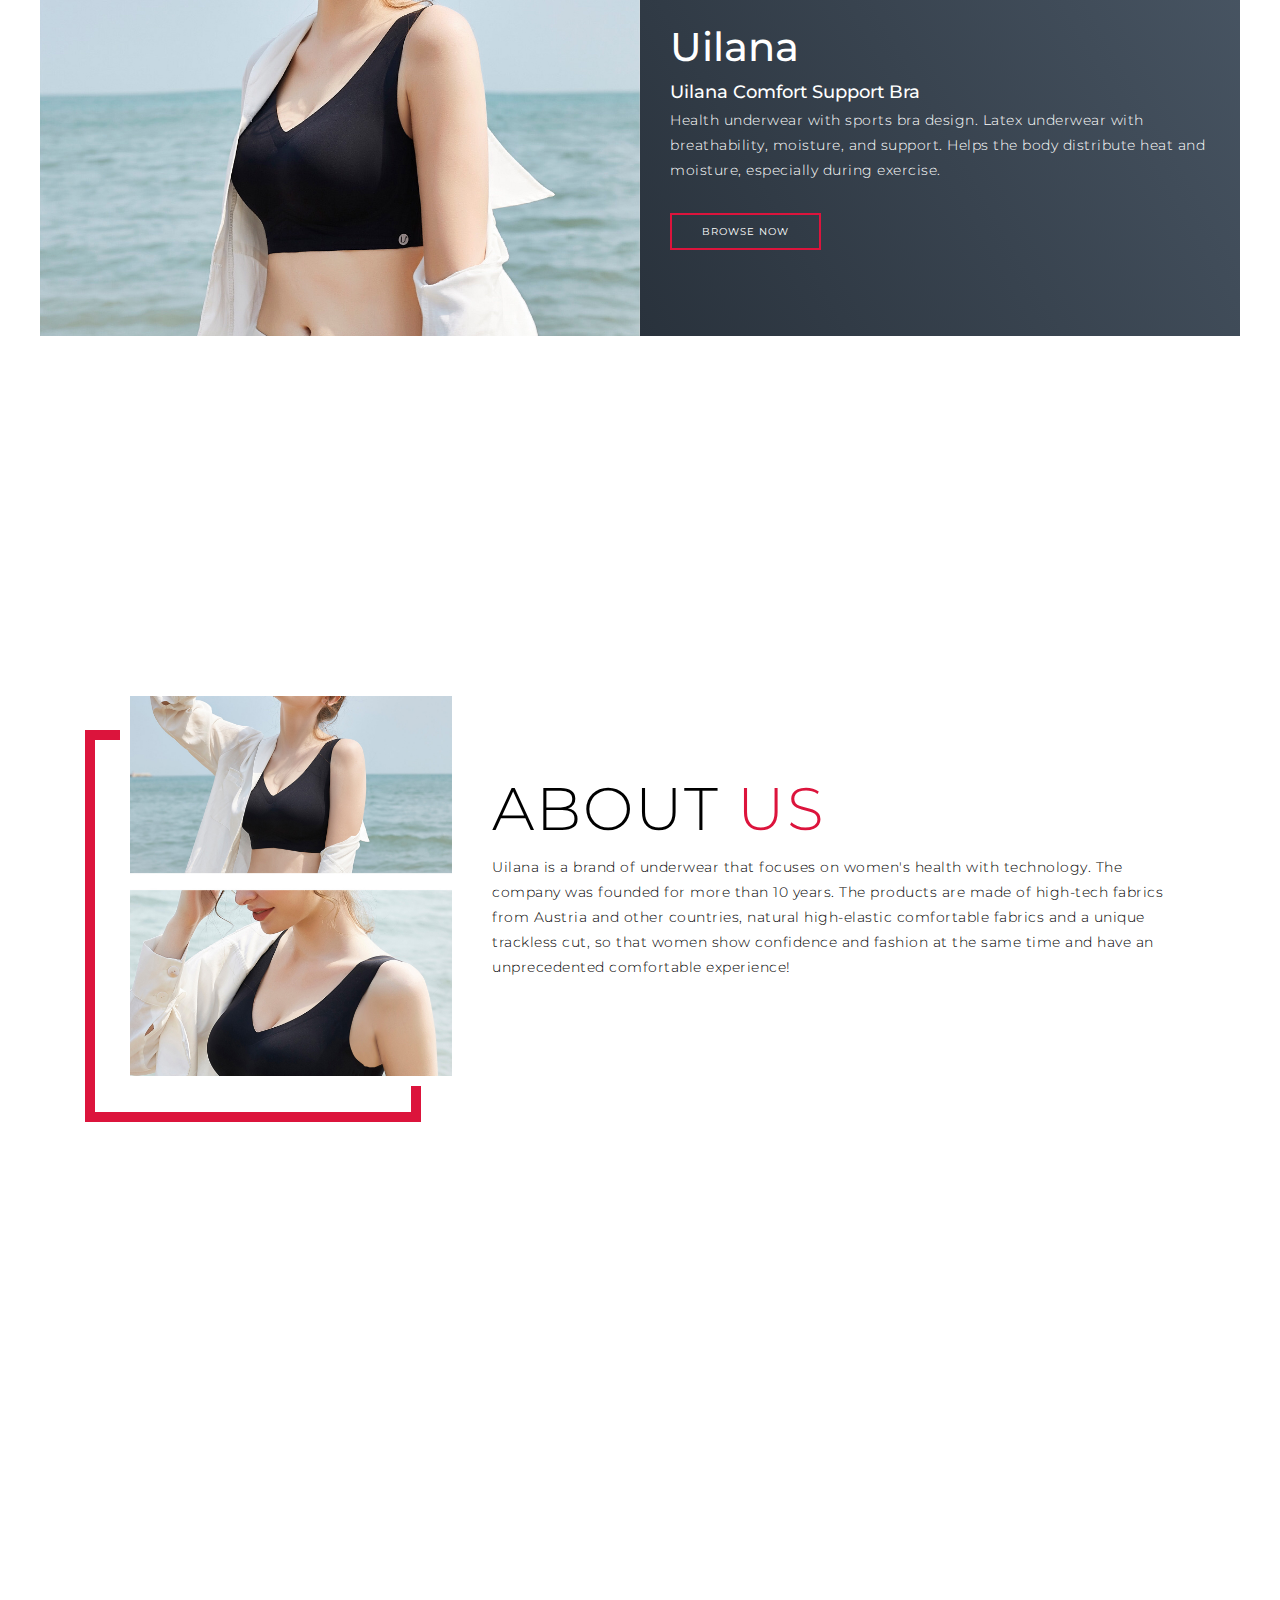
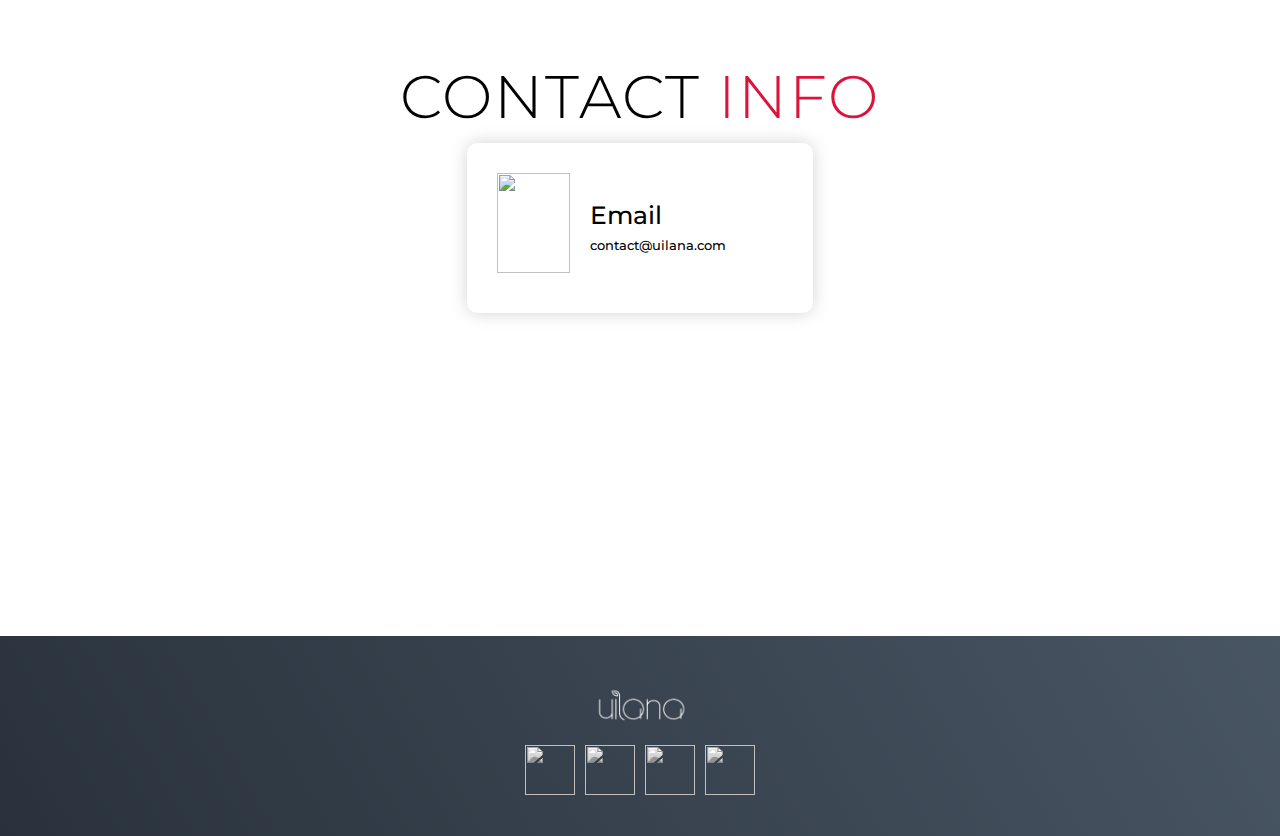
==== commit fef1f6cc: "modify" ====
--- a/index.html
+++ b/index.html
@@ -36,7 +36,7 @@
 
   <!-- Hero Section  -->
   <section id="hero" style="background-image: url(img/banner.JPG);">
-    <div class="hero container" >
+    <div class="hero container">
       <!-- <div>
         <h1>Comfortable <span></span></h1>
         <h1>.... <span></span></h1>
@@ -97,7 +97,8 @@
           <div class="project-info">
             <h1>Comet Angel</h1>
             <h2>Comet Angel Bra</h2>
-            <p>High elasticity and is extremely soft. Fits according to body with unparalleled and unprecedented comfort. </p>
+            <p>High elasticity and is extremely soft. Fits according to body with unparalleled and unprecedented
+              comfort. </p>
             <a href="cometangel.html" type="button" class="ctb">Browse now</a>
           </div>
           <div class="project-img">
@@ -127,18 +128,16 @@
     <div class="about container">
       <div class="col-left">
         <div class="about-img">
-          <img src="./img/img-2.png" alt="img">
+          <img src="./img/IMG_4783.JPG" alt="img">
         </div>
       </div>
       <div class="col-right">
         <h1 class="section-title">About <span>us</span></h1>
-        <h2>Front End Developer</h2>
-        <p>Lorem ipsum, dolor sit amet consectetur adipisicing elit. Asperiores, velit alias eius non illum beatae atque
-          repellat ratione qui veritatis repudiandae adipisci maiores. At inventore necessitatibus deserunt
-          exercitationem cumque earum omnis ipsum rem accusantium quis, quas quia, accusamus provident suscipit magni!
-          Expedita sint ad dolore, commodi labore nihil velit earum ducimus nulla quae nostrum fugit aut, deserunt
-          reprehenderit libero enim!</p>
-
+        
+        <p>Uilana is a brand of underwear that focuses on women's health with technology. The company was founded for
+          more than 10 years. The products are made of high-tech fabrics from Austria and other countries, natural
+          high-elastic comfortable fabrics and a unique trackless cut, so that women show confidence and fashion at the
+          same time and have an unprecedented comfortable experience!</p>
       </div>
     </div>
   </section>
@@ -151,7 +150,7 @@
         <h1 class="section-title">Contact <span>info</span></h1>
       </div>
       <div class="contact-items">
-        
+
         <div class="contact-item">
           <div class="icon"><img src="https://img.icons8.com/bubbles/100/000000/new-post.png" /></div>
           <div class="contact-info">
@@ -159,7 +158,7 @@
             <h2>contact@uilana.com</h2>
           </div>
         </div>
-        
+
       </div>
     </div>
   </section>
